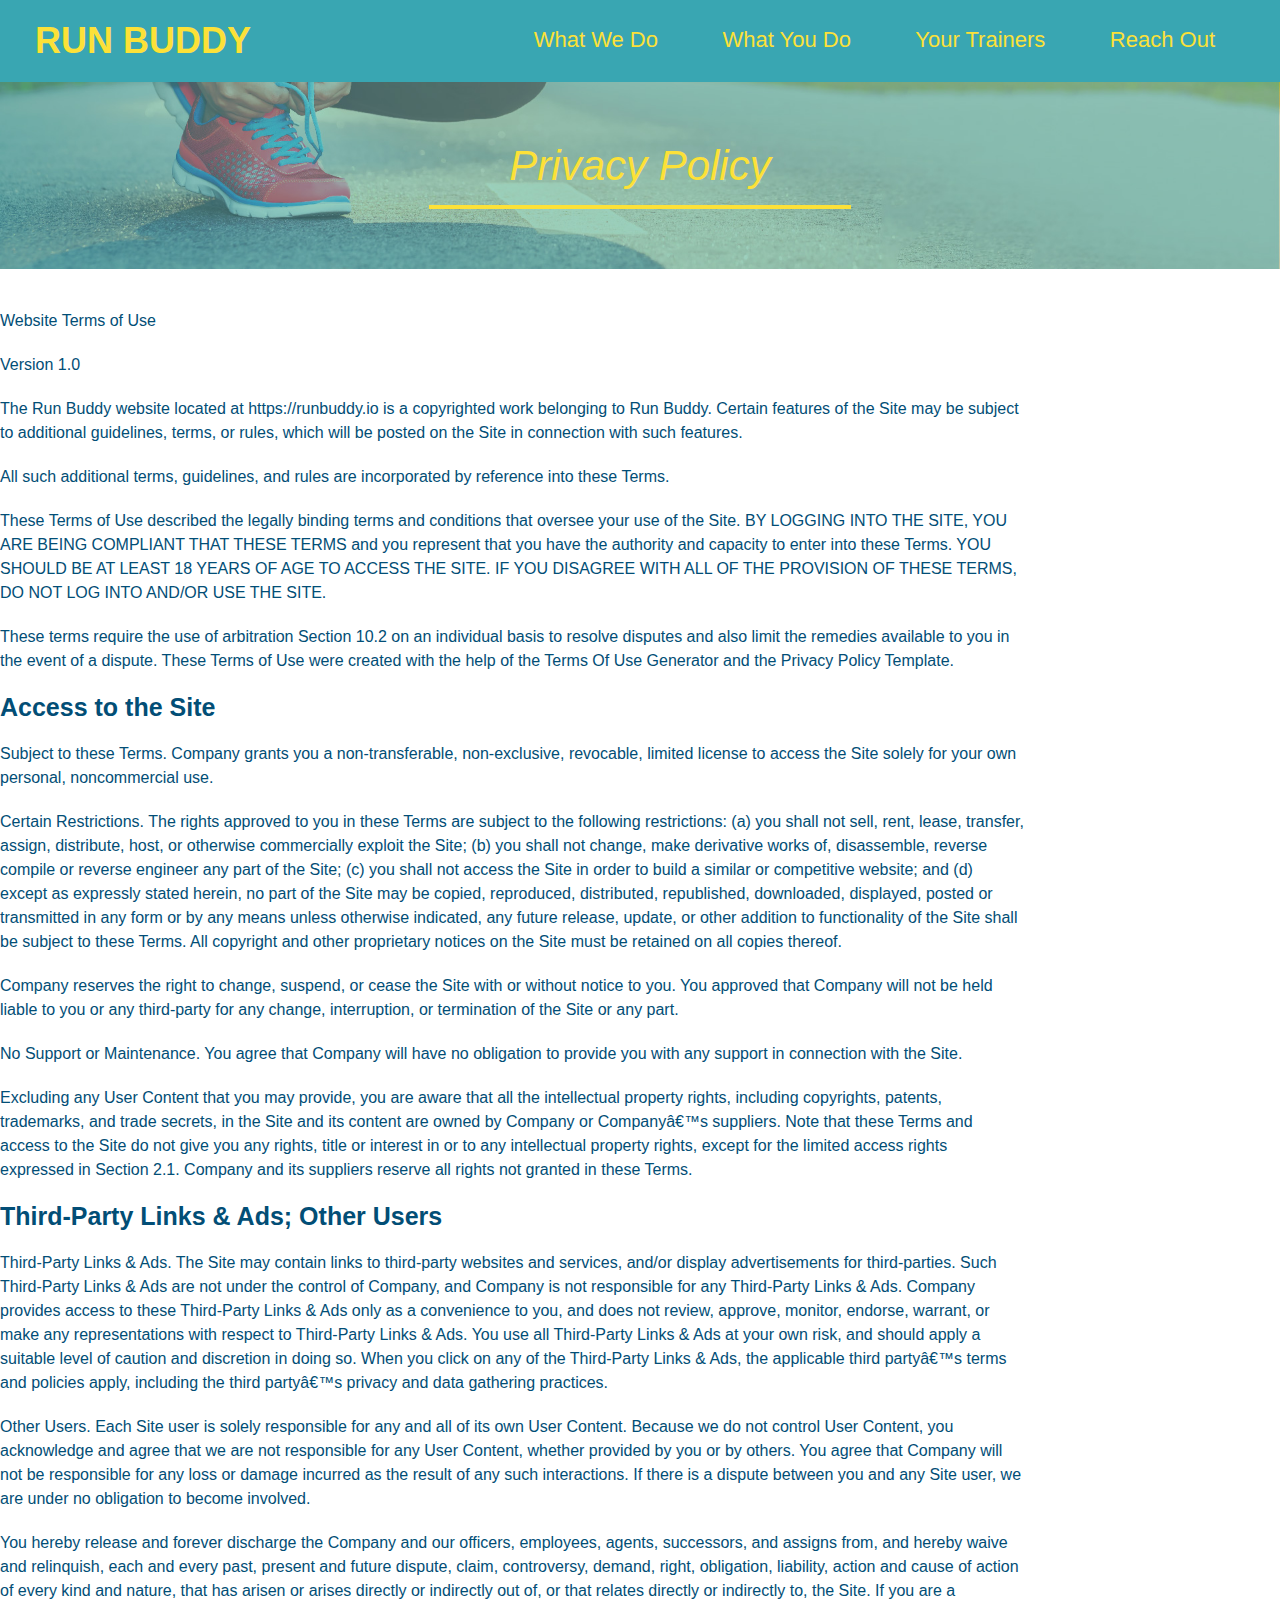
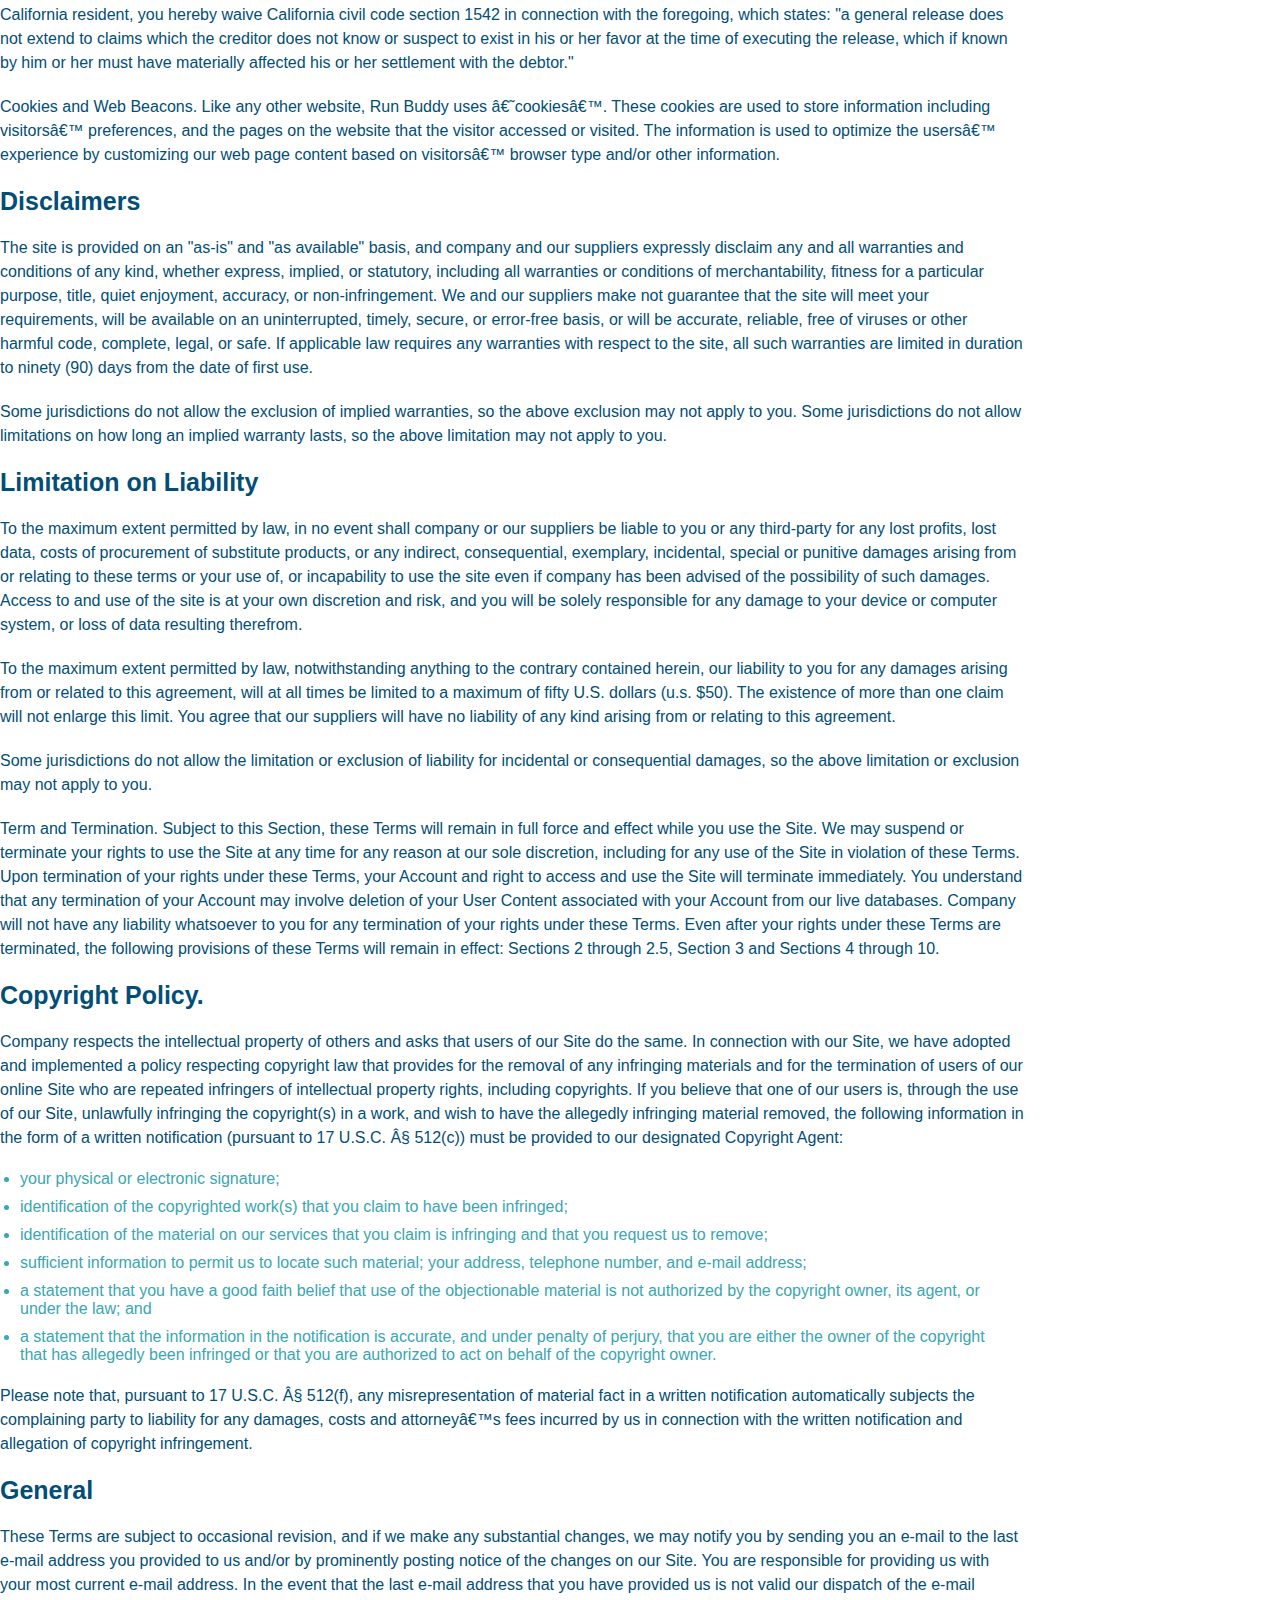
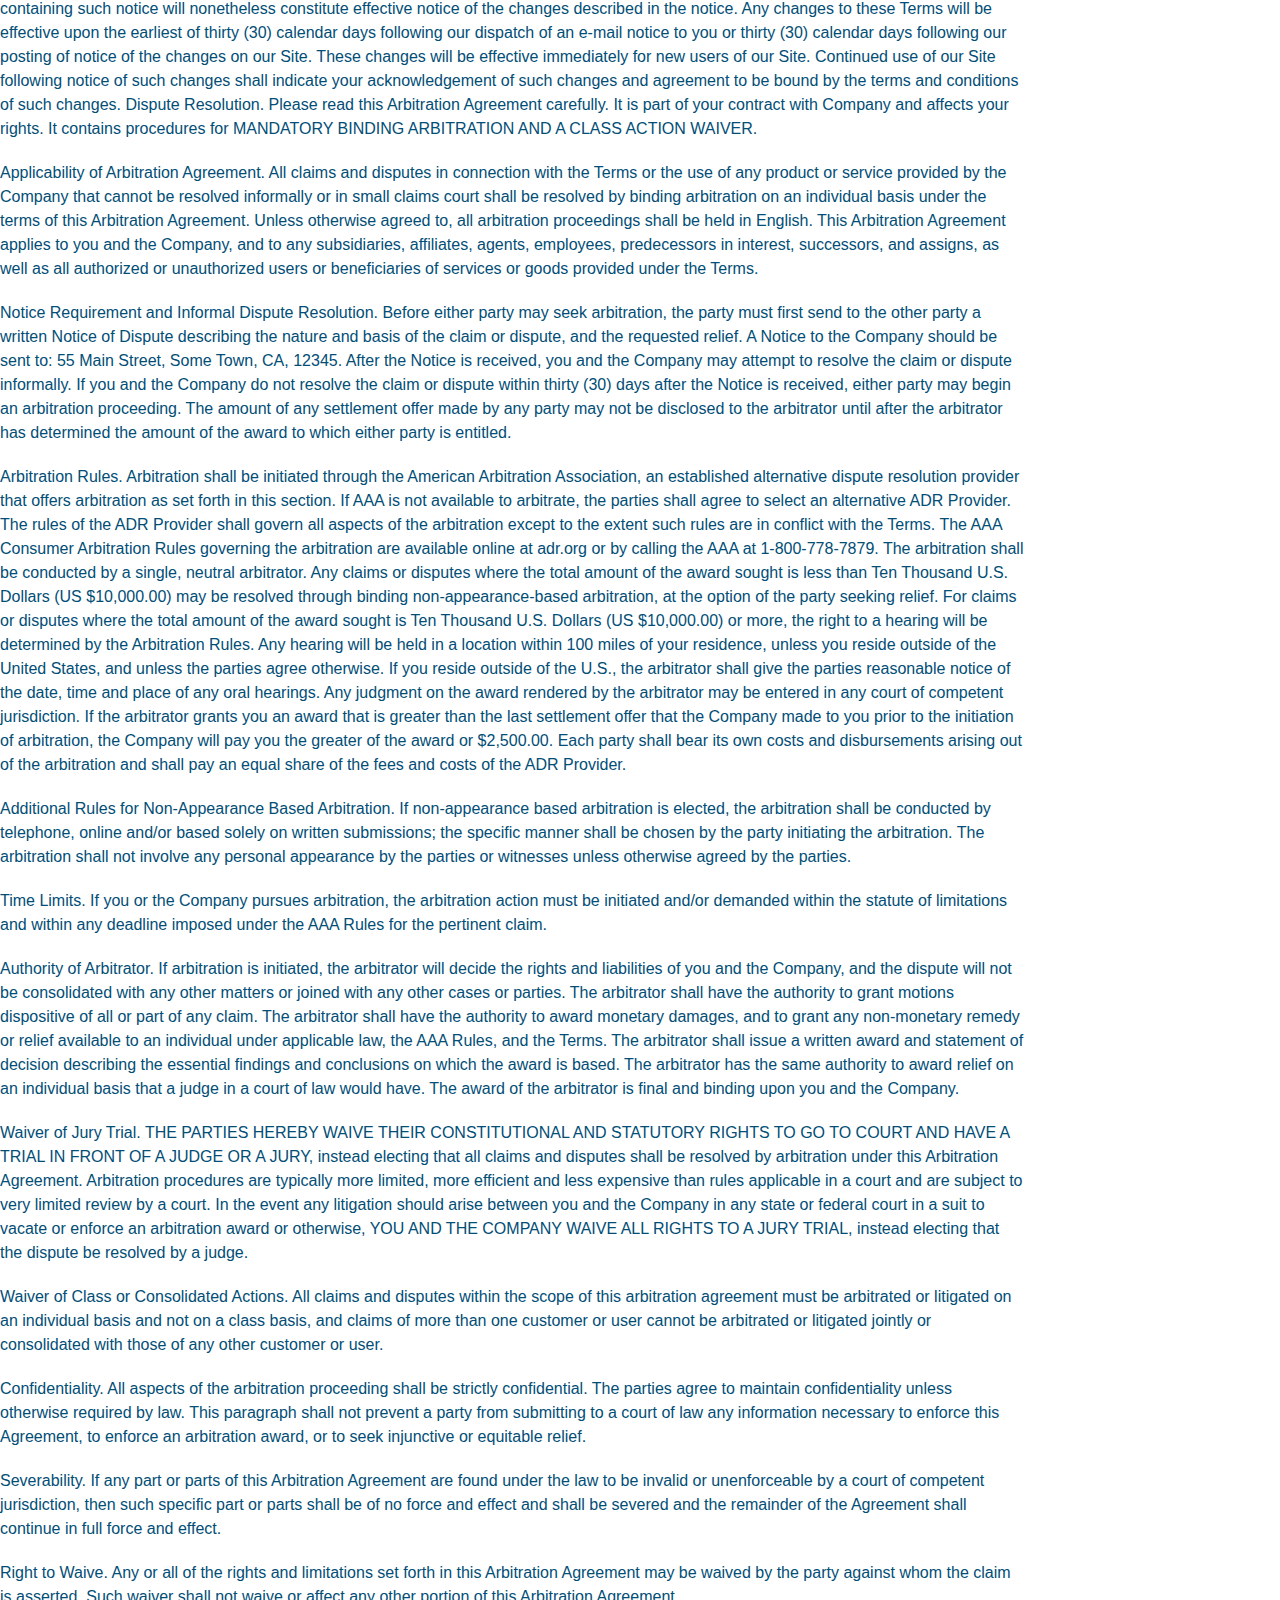
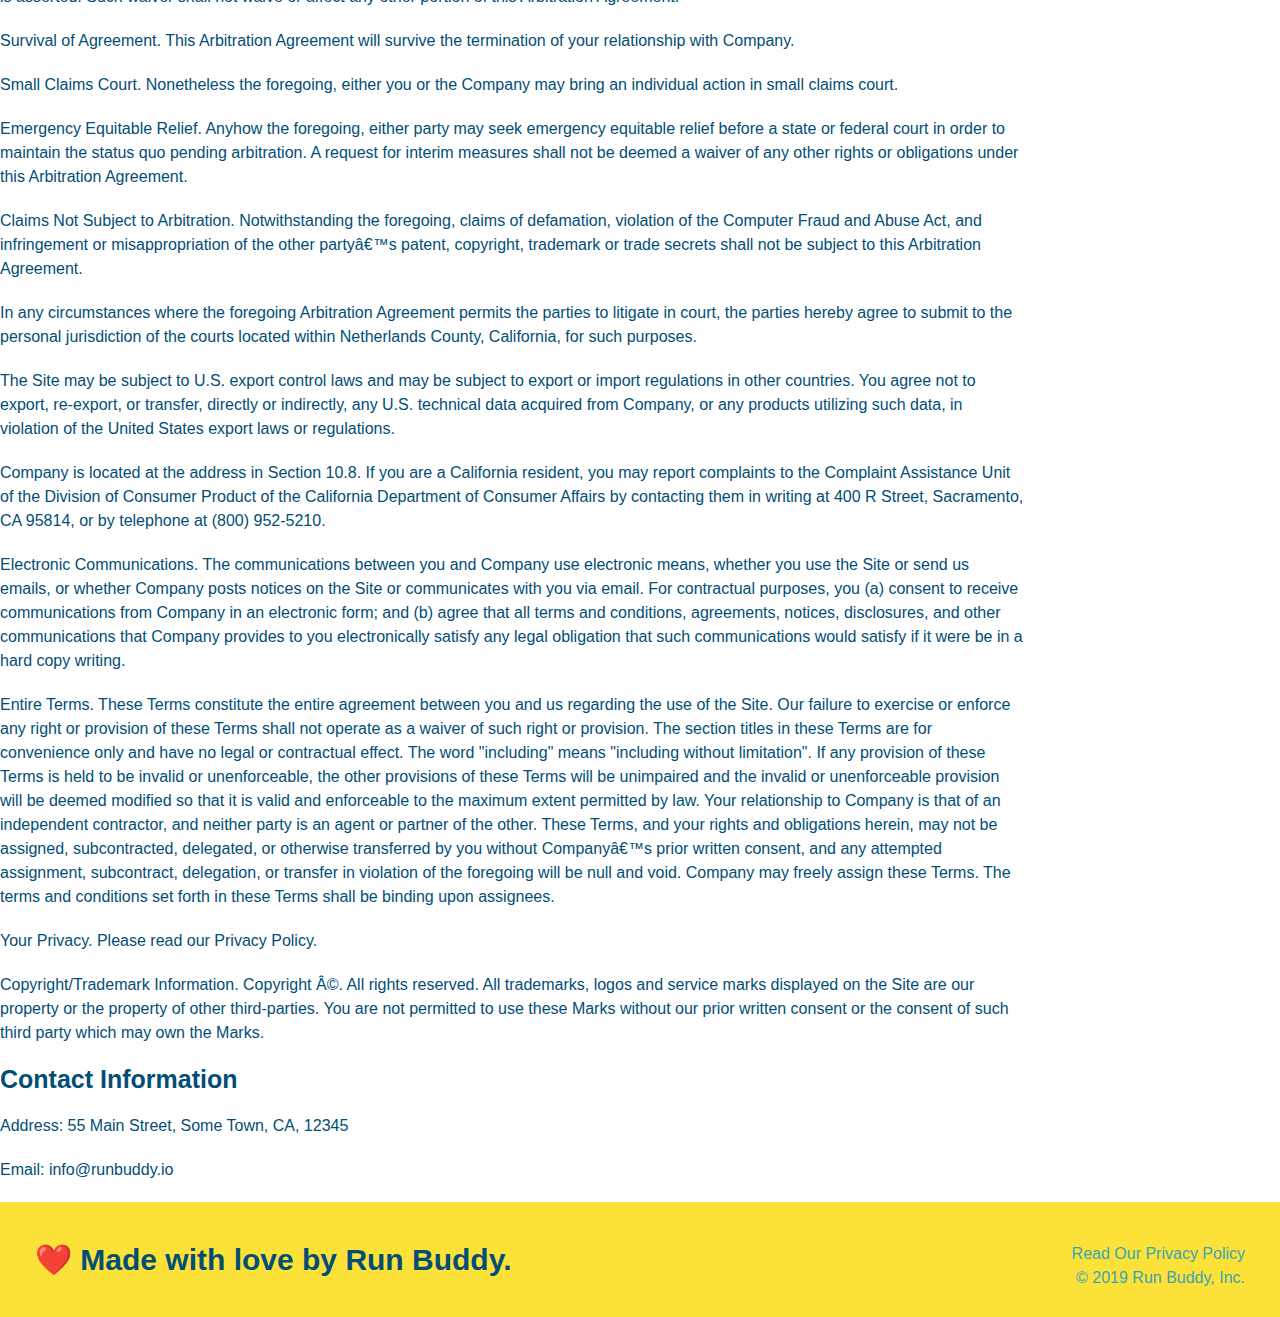
==== privacy-policy.html @ ad67534e "prviacy policy page" ====
<!DOCTYPE html>
<html lang="en">
    <head>
        <meta charset="UTF-8" />
        <link rel="stylesheet" href="./assets/css/style.css" />
        <link rel="stylesheet" href="./assets/css/secondary-style.css" />
        
        <title>Privacy Policy - Run Buddy</title>
    </head>
    <body>
        <!-- header -->
          <header>
            <h1>
                <a href="/">RUN BUDDY</a>
            </h1>
             <nav>
                 <!-- Unordered list element -->
                 <ul>
                     <!-- list item element -->
                     <li>
                         <!-- anchor element -->
                         <a href=".index.html#what-we-do">What We Do</a>
                     </li>
                     <li>
                         <a href=".index.html#what-you-do">What You Do</a>
                     </li>
                     <li>
                         <a href=".index.html#your-trainers">Your Trainers</a>
                     </li>
                     <li>
                         <a href=".index.html#reach-out">Reach Out</a>
                     </li>
                 </ul>
             </nav>
        </header>
        <section class="hero">
            <h2 class="page-title">
                Privacy Policy
            </h2>
        </section>
        <!-- policy verbiage -->
        <article class="secondary-content">
            <p>
                Website Terms of Use
              </p>
        
              <p>
                Version 1.0
              </p>
        
              <p>
                The Run Buddy website located at https://runbuddy.io is a copyrighted work belonging to Run Buddy. Certain
                features of the Site may be subject to additional guidelines, terms, or rules, which will be posted on the Site
                in connection with such features.
              </p>
        
              <p>
                All such additional terms, guidelines, and rules are incorporated by reference into these Terms.
              </p>
        
              <p>
                These Terms of Use described the legally binding terms and conditions that oversee your use of the Site. BY
                LOGGING INTO THE SITE, YOU ARE BEING COMPLIANT THAT THESE TERMS and you represent that you have the authority
                and capacity to enter into these Terms. YOU SHOULD BE AT LEAST 18 YEARS OF AGE TO ACCESS THE SITE. IF YOU
                DISAGREE WITH ALL OF THE PROVISION OF THESE TERMS, DO NOT LOG INTO AND/OR USE THE SITE.
              </p>
        
              <p>
                These terms require the use of arbitration Section 10.2 on an individual basis to resolve disputes and also
                limit the remedies available to you in the event of a dispute. These Terms of Use were created with the help of
                the Terms Of Use Generator and the Privacy Policy Template.
              </p>
        
              <h3>
                Access to the Site
              </h3>
        
              <p>
                Subject to these Terms. Company grants you a non-transferable, non-exclusive, revocable, limited license to
                access the Site solely for your own personal, noncommercial use.
              </p>
        
              <p>
                Certain Restrictions. The rights approved to you in these Terms are subject to the following restrictions: (a)
                you shall not sell, rent, lease, transfer, assign, distribute, host, or otherwise commercially exploit the Site;
                (b) you shall not change, make derivative works of, disassemble, reverse compile or reverse engineer any part of
                the Site; (c) you shall not access the Site in order to build a similar or competitive website; and (d) except
                as expressly stated herein, no part of the Site may be copied, reproduced, distributed, republished, downloaded,
                displayed, posted or transmitted in any form or by any means unless otherwise indicated, any future release,
                update, or other addition to functionality of the Site shall be subject to these Terms. All copyright and other
                proprietary notices on the Site must be retained on all copies thereof.
              </p>
        
              <p>
                Company reserves the right to change, suspend, or cease the Site with or without notice to you. You approved
                that Company will not be held liable to you or any third-party for any change, interruption, or termination of
                the Site or any part.
              </p>
        
              <p>
                No Support or Maintenance. You agree that Company will have no obligation to provide you with any support in
                connection with the Site.
              </p>
        
              <p>
                Excluding any User Content that you may provide, you are aware that all the intellectual property rights,
                including copyrights, patents, trademarks, and trade secrets, in the Site and its content are owned by Company
                or Companyâ€™s suppliers. Note that these Terms and access to the Site do not give you any rights, title or
                interest in or to any intellectual property rights, except for the limited access rights expressed in Section
                2.1. Company and its suppliers reserve all rights not granted in these Terms.
              </p>
        
              <h3>
                Third-Party Links & Ads; Other Users
              </h3>
        
              <p>
                Third-Party Links & Ads. The Site may contain links to third-party websites and services, and/or display
                advertisements for third-parties. Such Third-Party Links & Ads are not under the control of Company, and Company
                is not responsible for any Third-Party Links & Ads. Company provides access to these Third-Party Links & Ads
                only as a convenience to you, and does not review, approve, monitor, endorse, warrant, or make any
                representations with respect to Third-Party Links & Ads. You use all Third-Party Links & Ads at your own risk,
                and should apply a suitable level of caution and discretion in doing so. When you click on any of the
                Third-Party Links & Ads, the applicable third partyâ€™s terms and policies apply, including the third partyâ€™s
                privacy and data gathering practices.
              </p>
        
              <p>
                Other Users. Each Site user is solely responsible for any and all of its own User Content. Because we do not
                control User Content, you acknowledge and agree that we are not responsible for any User Content, whether
                provided by you or by others. You agree that Company will not be responsible for any loss or damage incurred as
                the result of any such interactions. If there is a dispute between you and any Site user, we are under no
                obligation to become involved.
              </p>
        
              <p>
                You hereby release and forever discharge the Company and our officers, employees, agents, successors, and
                assigns from, and hereby waive and relinquish, each and every past, present and future dispute, claim,
                controversy, demand, right, obligation, liability, action and cause of action of every kind and nature, that has
                arisen or arises directly or indirectly out of, or that relates directly or indirectly to, the Site. If you are
                a California resident, you hereby waive California civil code section 1542 in connection with the foregoing,
                which states: "a general release does not extend to claims which the creditor does not know or suspect to exist
                in his or her favor at the time of executing the release, which if known by him or her must have materially
                affected his or her settlement with the debtor."
              </p>
        
              <p>
                Cookies and Web Beacons. Like any other website, Run Buddy uses â€˜cookiesâ€™. These cookies are used to store
                information including visitorsâ€™ preferences, and the pages on the website that the visitor accessed or visited.
                The information is used to optimize the usersâ€™ experience by customizing our web page content based on visitorsâ€™
                browser type and/or other information.
              </p>
        
              <h3>
                Disclaimers
              </h3>
        
              <p>
                The site is provided on an "as-is" and "as available" basis, and company and our suppliers expressly disclaim
                any and all warranties and conditions of any kind, whether express, implied, or statutory, including all
                warranties or conditions of merchantability, fitness for a particular purpose, title, quiet enjoyment, accuracy,
                or non-infringement. We and our suppliers make not guarantee that the site will meet your requirements, will be
                available on an uninterrupted, timely, secure, or error-free basis, or will be accurate, reliable, free of
                viruses or other harmful code, complete, legal, or safe. If applicable law requires any warranties with respect
                to the site, all such warranties are limited in duration to ninety (90) days from the date of first use.
              </p>
        
              <p>
                Some jurisdictions do not allow the exclusion of implied warranties, so the above exclusion may not apply to
                you. Some jurisdictions do not allow limitations on how long an implied warranty lasts, so the above limitation
                may not apply to you.
              </p>
        
              <h3>
                Limitation on Liability
              </h3>
        
              <p>
                To the maximum extent permitted by law, in no event shall company or our suppliers be liable to you or any
                third-party for any lost profits, lost data, costs of procurement of substitute products, or any indirect,
                consequential, exemplary, incidental, special or punitive damages arising from or relating to these terms or
                your use of, or incapability to use the site even if company has been advised of the possibility of such
                damages. Access to and use of the site is at your own discretion and risk, and you will be solely responsible
                for any damage to your device or computer system, or loss of data resulting therefrom.
              </p>
        
              <p>
                To the maximum extent permitted by law, notwithstanding anything to the contrary contained herein, our liability
                to you for any damages arising from or related to this agreement, will at all times be limited to a maximum of
                fifty U.S. dollars (u.s. $50). The existence of more than one claim will not enlarge this limit. You agree that
                our suppliers will have no liability of any kind arising from or relating to this agreement.
              </p>
        
              <p>
                Some jurisdictions do not allow the limitation or exclusion of liability for incidental or consequential
                damages, so the above limitation or exclusion may not apply to you.
              </p>
        
              <p>
                Term and Termination. Subject to this Section, these Terms will remain in full force and effect while you use
                the Site. We may suspend or terminate your rights to use the Site at any time for any reason at our sole
                discretion, including for any use of the Site in violation of these Terms. Upon termination of your rights under
                these Terms, your Account and right to access and use the Site will terminate immediately. You understand that
                any termination of your Account may involve deletion of your User Content associated with your Account from our
                live databases. Company will not have any liability whatsoever to you for any termination of your rights under
                these Terms. Even after your rights under these Terms are terminated, the following provisions of these Terms
                will remain in effect: Sections 2 through 2.5, Section 3 and Sections 4 through 10.
              </p>
        
              <h3>
                Copyright Policy.
              </h3>
        
              <p>
                Company respects the intellectual property of others and asks that users of our Site do the same. In connection
                with our Site, we have adopted and implemented a policy respecting copyright law that provides for the removal
                of any infringing materials and for the termination of users of our online Site who are repeated infringers of
                intellectual property rights, including copyrights. If you believe that one of our users is, through the use of
                our Site, unlawfully infringing the copyright(s) in a work, and wish to have the allegedly infringing material
                removed, the following information in the form of a written notification (pursuant to 17 U.S.C. Â§ 512(c)) must
                be provided to our designated Copyright Agent:
              </p>
        
              <ul>
                <li>
                  your physical or electronic signature;
                </li>
                <li>
                  identification of the copyrighted work(s) that you claim to have been infringed;
                </li>
                <li>
                  identification of the material on our services that you claim is infringing and that you request us to remove;
                </li>
                <li>
                  sufficient information to permit us to locate such material; your address, telephone number, and e-mail
                  address;
                </li>
                <li>
                  a statement that you have a good faith belief that use of the objectionable material is not authorized by the
                  copyright owner, its agent, or under the law; and
                </li>
                <li>
                  a statement that the information in the notification is accurate, and under penalty of perjury, that you are
                  either the owner of the copyright that has allegedly been infringed or that you are authorized to act on
                  behalf of the copyright owner.
                </li>
              </ul>
        
              <p>
                Please note that, pursuant to 17 U.S.C. Â§ 512(f), any misrepresentation of material fact in a written
                notification automatically subjects the complaining party to liability for any damages, costs and attorneyâ€™s
                fees incurred by us in connection with the written notification and allegation of copyright infringement.
              </p>
        
              <h3>
                General
              </h3>
        
              <p>
                These Terms are subject to occasional revision, and if we make any substantial changes, we may notify you by
                sending you an e-mail to the last e-mail address you provided to us and/or by prominently posting notice of the
                changes on our Site. You are responsible for providing us with your most current e-mail address. In the event
                that the last e-mail address that you have provided us is not valid our dispatch of the e-mail containing such
                notice will nonetheless constitute effective notice of the changes described in the notice. Any changes to these
                Terms will be effective upon the earliest of thirty (30) calendar days following our dispatch of an e-mail
                notice to you or thirty (30) calendar days following our posting of notice of the changes on our Site. These
                changes will be effective immediately for new users of our Site. Continued use of our Site following notice of
                such changes shall indicate your acknowledgement of such changes and agreement to be bound by the terms and
                conditions of such changes. Dispute Resolution. Please read this Arbitration Agreement carefully. It is part of
                your contract with Company and affects your rights. It contains procedures for MANDATORY BINDING ARBITRATION AND
                A CLASS ACTION WAIVER.
              </p>
        
              <p>
                Applicability of Arbitration Agreement. All claims and disputes in connection with the Terms or the use of any
                product or service provided by the Company that cannot be resolved informally or in small claims court shall be
                resolved by binding arbitration on an individual basis under the terms of this Arbitration Agreement. Unless
                otherwise agreed to, all arbitration proceedings shall be held in English. This Arbitration Agreement applies to
                you and the Company, and to any subsidiaries, affiliates, agents, employees, predecessors in interest,
                successors, and assigns, as well as all authorized or unauthorized users or beneficiaries of services or goods
                provided under the Terms.
              </p>
        
              <p>
                Notice Requirement and Informal Dispute Resolution. Before either party may seek arbitration, the party must
                first send to the other party a written Notice of Dispute describing the nature and basis of the claim or
                dispute, and the requested relief. A Notice to the Company should be sent to: 55 Main Street, Some Town, CA,
                12345. After the Notice is received, you and the Company may attempt to resolve the claim or dispute informally.
                If you and the Company do not resolve the claim or dispute within thirty (30) days after the Notice is received,
                either party may begin an arbitration proceeding. The amount of any settlement offer made by any party may not
                be disclosed to the arbitrator until after the arbitrator has determined the amount of the award to which either
                party is entitled.
              </p>
        
              <p>
                Arbitration Rules. Arbitration shall be initiated through the American Arbitration Association, an established
                alternative dispute resolution provider that offers arbitration as set forth in this section. If AAA is not
                available to arbitrate, the parties shall agree to select an alternative ADR Provider. The rules of the ADR
                Provider shall govern all aspects of the arbitration except to the extent such rules are in conflict with the
                Terms. The AAA Consumer Arbitration Rules governing the arbitration are available online at adr.org or by
                calling the AAA at 1-800-778-7879. The arbitration shall be conducted by a single, neutral arbitrator. Any
                claims or disputes where the total amount of the award sought is less than Ten Thousand U.S. Dollars (US
                $10,000.00) may be resolved through binding non-appearance-based arbitration, at the option of the party seeking
                relief. For claims or disputes where the total amount of the award sought is Ten Thousand U.S. Dollars (US
                $10,000.00) or more, the right to a hearing will be determined by the Arbitration Rules. Any hearing will be
                held in a location within 100 miles of your residence, unless you reside outside of the United States, and
                unless the parties agree otherwise. If you reside outside of the U.S., the arbitrator shall give the parties
                reasonable notice of the date, time and place of any oral hearings. Any judgment on the award rendered by the
                arbitrator may be entered in any court of competent jurisdiction. If the arbitrator grants you an award that is
                greater than the last settlement offer that the Company made to you prior to the initiation of arbitration, the
                Company will pay you the greater of the award or $2,500.00. Each party shall bear its own costs and
                disbursements arising out of the arbitration and shall pay an equal share of the fees and costs of the ADR
                Provider.
              </p>
        
              <p>
                Additional Rules for Non-Appearance Based Arbitration. If non-appearance based arbitration is elected, the
                arbitration shall be conducted by telephone, online and/or based solely on written submissions; the specific
                manner shall be chosen by the party initiating the arbitration. The arbitration shall not involve any personal
                appearance by the parties or witnesses unless otherwise agreed by the parties.
              </p>
        
              <p>
                Time Limits. If you or the Company pursues arbitration, the arbitration action must be initiated and/or demanded
                within the statute of limitations and within any deadline imposed under the AAA Rules for the pertinent claim.
              </p>
        
              <p>
                Authority of Arbitrator. If arbitration is initiated, the arbitrator will decide the rights and liabilities of
                you and the Company, and the dispute will not be consolidated with any other matters or joined with any other
                cases or parties. The arbitrator shall have the authority to grant motions dispositive of all or part of any
                claim. The arbitrator shall have the authority to award monetary damages, and to grant any non-monetary remedy
                or relief available to an individual under applicable law, the AAA Rules, and the Terms. The arbitrator shall
                issue a written award and statement of decision describing the essential findings and conclusions on which the
                award is based. The arbitrator has the same authority to award relief on an individual basis that a judge in a
                court of law would have. The award of the arbitrator is final and binding upon you and the Company.
              </p>
        
              <p>
                Waiver of Jury Trial. THE PARTIES HEREBY WAIVE THEIR CONSTITUTIONAL AND STATUTORY RIGHTS TO GO TO COURT AND HAVE
                A TRIAL IN FRONT OF A JUDGE OR A JURY, instead electing that all claims and disputes shall be resolved by
                arbitration under this Arbitration Agreement. Arbitration procedures are typically more limited, more efficient
                and less expensive than rules applicable in a court and are subject to very limited review by a court. In the
                event any litigation should arise between you and the Company in any state or federal court in a suit to vacate
                or enforce an arbitration award or otherwise, YOU AND THE COMPANY WAIVE ALL RIGHTS TO A JURY TRIAL, instead
                electing that the dispute be resolved by a judge.
              </p>
        
              <p>
                Waiver of Class or Consolidated Actions. All claims and disputes within the scope of this arbitration agreement
                must be arbitrated or litigated on an individual basis and not on a class basis, and claims of more than one
                customer or user cannot be arbitrated or litigated jointly or consolidated with those of any other customer or
                user.
              </p>
        
              <p>
                Confidentiality. All aspects of the arbitration proceeding shall be strictly confidential. The parties agree to
                maintain confidentiality unless otherwise required by law. This paragraph shall not prevent a party from
                submitting to a court of law any information necessary to enforce this Agreement, to enforce an arbitration
                award, or to seek injunctive or equitable relief.
              </p>
        
              <p>
                Severability. If any part or parts of this Arbitration Agreement are found under the law to be invalid or
                unenforceable by a court of competent jurisdiction, then such specific part or parts shall be of no force and
                effect and shall be severed and the remainder of the Agreement shall continue in full force and effect.
              </p>
        
              <p>
                Right to Waive. Any or all of the rights and limitations set forth in this Arbitration Agreement may be waived
                by the party against whom the claim is asserted. Such waiver shall not waive or affect any other portion of this
                Arbitration Agreement.
              </p>
        
              <p>
                Survival of Agreement. This Arbitration Agreement will survive the termination of your relationship with
                Company.
              </p>
        
              <p>
                Small Claims Court. Nonetheless the foregoing, either you or the Company may bring an individual action in small
                claims court.
              </p>
        
              <p>
                Emergency Equitable Relief. Anyhow the foregoing, either party may seek emergency equitable relief before a
                state or federal court in order to maintain the status quo pending arbitration. A request for interim measures
                shall not be deemed a waiver of any other rights or obligations under this Arbitration Agreement.
              </p>
        
              <p>
                Claims Not Subject to Arbitration. Notwithstanding the foregoing, claims of defamation, violation of the
                Computer Fraud and Abuse Act, and infringement or misappropriation of the other partyâ€™s patent, copyright,
                trademark or trade secrets shall not be subject to this Arbitration Agreement.
              </p>
        
              <p>
                In any circumstances where the foregoing Arbitration Agreement permits the parties to litigate in court, the
                parties hereby agree to submit to the personal jurisdiction of the courts located within Netherlands County,
                California, for such purposes.
              </p>
        
              <p>
                The Site may be subject to U.S. export control laws and may be subject to export or import regulations in other
                countries. You agree not to export, re-export, or transfer, directly or indirectly, any U.S. technical data
                acquired from Company, or any products utilizing such data, in violation of the United States export laws or
                regulations.
              </p>
        
              <p>
                Company is located at the address in Section 10.8. If you are a California resident, you may report complaints
                to the Complaint Assistance Unit of the Division of Consumer Product of the California Department of Consumer
                Affairs by contacting them in writing at 400 R Street, Sacramento, CA 95814, or by telephone at (800) 952-5210.
              </p>
        
              <p>
                Electronic Communications. The communications between you and Company use electronic means, whether you use the
                Site or send us emails, or whether Company posts notices on the Site or communicates with you via email. For
                contractual purposes, you (a) consent to receive communications from Company in an electronic form; and (b)
                agree that all terms and conditions, agreements, notices, disclosures, and other communications that Company
                provides to you electronically satisfy any legal obligation that such communications would satisfy if it were be
                in a hard copy writing.
              </p>
        
              <p>
                Entire Terms. These Terms constitute the entire agreement between you and us regarding the use of the Site. Our
                failure to exercise or enforce any right or provision of these Terms shall not operate as a waiver of such right
                or provision. The section titles in these Terms are for convenience only and have no legal or contractual
                effect. The word "including" means "including without limitation". If any provision of these Terms is held to be
                invalid or unenforceable, the other provisions of these Terms will be unimpaired and the invalid or
                unenforceable provision will be deemed modified so that it is valid and enforceable to the maximum extent
                permitted by law. Your relationship to Company is that of an independent contractor, and neither party is an
                agent or partner of the other. These Terms, and your rights and obligations herein, may not be assigned,
                subcontracted, delegated, or otherwise transferred by you without Companyâ€™s prior written consent, and any
                attempted assignment, subcontract, delegation, or transfer in violation of the foregoing will be null and void.
                Company may freely assign these Terms. The terms and conditions set forth in these Terms shall be binding upon
                assignees.
              </p>
        
              <p>
                Your Privacy. Please read our Privacy Policy.
              </p>
        
              <p>
                Copyright/Trademark Information. Copyright Â©. All rights reserved. All trademarks, logos and service marks
                displayed on the Site are our property or the property of other third-parties. You are not permitted to use
                these Marks without our prior written consent or the consent of such third party which may own the Marks.
              </p>
        
              <h3>
                Contact Information
              </h3>
        
              <p>
                Address: 55 Main Street, Some Town, CA, 12345
              </p>
        
              <p>
                Email: info@runbuddy.io
              </p>        
        </article>
            <!-- footer -->
    <footer>
        <h2>❤️ Made with love by Run Buddy.</h2>
        <div>
            Read Our Privacy Policy<br/>
            &copy; 2019 Run Buddy, Inc.
        </div>
    </footer>
</body>
</html>
---- assets/css/style.css ----
/* general styling rule */
* {
    margin: 0;
    padding: 0;
    box-sizing: border-box;
}

/* apply styles to <body> */
body {
    color: #39a6b2;
    font-family: Helvetica, Arial, sans-serif;
    }

/* apply styles to <header> */
header {
    padding: 20px 35px;
    background-color: #39a6b2;
}
header h1 {
    font-weight: bold;
    font-size: 36px;
    color: #fce138;
    margin: 0;
    display: inline;
}
header a {
    text-decoration: none;
    color: #fce138;
}
header nav {
    float: right;
    margin: 7px 0;
}
header nav ul li {
    display: inline;
}
header nav ul li a {
    margin: 0 30px;
    font-weight: lighter;
    font-size: 22px;
}

/* styling the hero */
/* hero style start */
.hero {
    background-image: url("../images/hero-bg.jpg");
    height: 600px;
    background-size: cover;
    background-position: center;
    position: relative;
}
section {
    padding: 60px;
}
/* styling the form */
.hero-form h3 {
    margin: 0;
    font-size: 24px;
}
.hero-form {
    background-color: #fce138;
    padding: 20px;
    width: 500px;
    color: #024e76;
    border: solid 3px #024e76;
    position: absolute;
    bottom: 120px;
    right: 140px;
}
.hero-form p {
    margin: 5px 0 15px 0;
}
.form-input {
    border: 1px solid #024e76;
    display: block;
    padding: 7px 15px;
    font-size: 16px;
    color: #024e76;
    width: 100%;
    margin-bottom: 15px;
}
.hero-form label {
    margin: 0 5px;
}
.hero-form button {
    background-color: #024e76;
    color: #fce138;
    border: none;
    padding: 10px 20px;
    font-size: 16px;
}
/* hero style end */

/* let's work that body */
.section-title {
    font-size: 55px;
    color: #024e76;
    margin-bottom: 35px;
    padding: 0 100px 20px 100px;
    display: inline-block;
    border-bottom: 3px solid;
}
.primary-border {
    border-color: #fce138;
}
.secondary-border {
    border-color: #39a6b2;
}
/* what we do */
.intro {
    text-align: center;
}
.intro p {
    line-height: 1.7;
    color: #39a6b2;
    width: 80%;
    font-size: 20px;
    margin: 0 auto;
}
/* what you do */
.steps {
    text-align: center;
    background: #fce138;
}
.steps div {
    margin-bottom: 80px;
}
.steps img {
    width: 15%;
    margin: 10px 0;
}
.steps h3 {
    color: #024e76;
    font-size: 46px;
    margin-top: 10px;
}
.steps p {
    color: #39a6b2;
    font-size: 23px;
}
.steps span {
    font-size: 38px;
}
/* body has been thoroughly rocked */

/* train those trainers */
.trainers {
    text-align: center;
}
.trainer {
    width: 900px;
    margin: 0 auto 30px auto;
    background: #024e76;
    color: #fce138;
    overflow: auto;
}
.trainer img {
    width: 35%;
    float: left;
}
.trainer-bio {
    padding: 35px;
    float: left;
    width: 65%;
}
.text-left {
    text-align: left;
}
.text-right {
    text-align: right;
}
.trainer-bio h3 {
    font-size: 32px;
    margin-bottom: 8px;
}
.trainer-bio h4 {
    font-weight: lighter;
    font-size: 26px;
    margin-bottom: 25px;
}
.trainer-bio p {
    font-size: 17px;
    line-height: 1.3;
}
/* wrap up this training session */

/* contact us section */
.contact {
    background-color: #024e76;
    text-align: center;
}
.contact-info div {
    width: 410px;
    display: inline-block;
    vertical-align: top;
    text-align: left;
    margin: 30px 0 0 60px;
    color: white;
}
.contact h2 {
    color: #fce138;
}
.contact h3 {
    color: #fce138;
    font-size: 32px;
}
.contact-info p, .contact-info address {
    margin: 20px;
    line-height: 1.5;
    font-size: 20px;
    font-style: normal;
}
.contact-info a {
    color: #fce138;
}
.contact iframe {
    width: 400px;
    height: 400px;
}
/* end of contact */

/* styling the footer */
footer {
    background: #fce138;
    width: 100%;
    padding: 40px 35px;
}
footer h2 {
    display: inline;
    color: #024e76;
    font-size: 30px;
    margin: 0;
}
footer div {
    float: right;
    line-height: 1.5;
    text-align: right;
}
footer a {
    color: #024e76;
}
/* end foot */
---- assets/css/secondary-style.css ----
.hero {
    background-position: bottom;
    height: auto;
    text-align: center;
    margin-bottom: 40px; 
}
.page-title {
    color: #fce138;
    display: inline-block;
    border-bottom: 4px solid #fce138;
    padding: 0px 80px 15px 80px;
    font-weight: normal;
    font-size: 42px;
    font-style: italic;
}
.secondary-content {
    width: 80%;
    margin: 0;
    color: #024e76;
}
.secondary-content h3 {
    font-size: 25px;
    margin: 20px 0px 20px 0px;
}
.secondary-content p {
    font-size: 16px;
    line-height: 1.5;
    margin: 20px 0px 20px 0px;
}
.secondary-content ul {
    margin: 15px 20px 15px 20px;
}
.secondary-content li {
    color: #39a6b2;
    margin: 10px 0px 10px 0px;
}
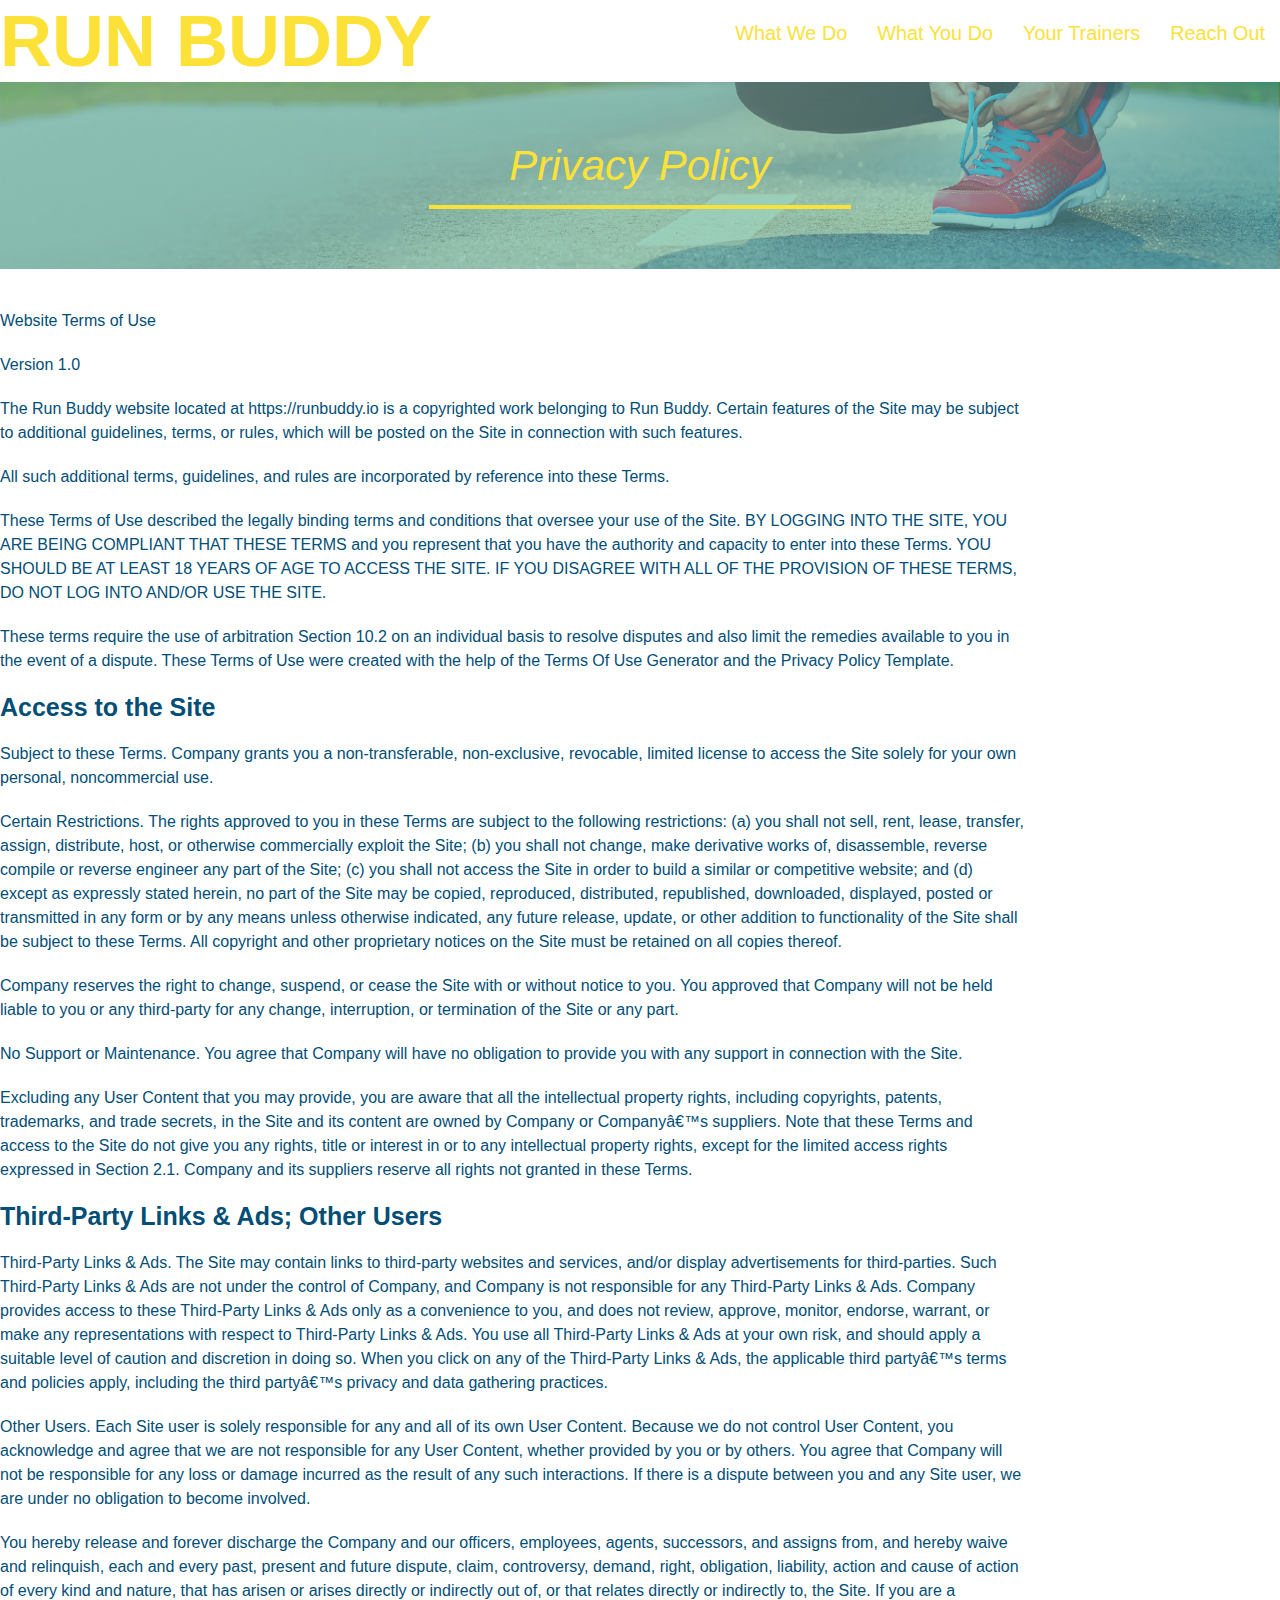
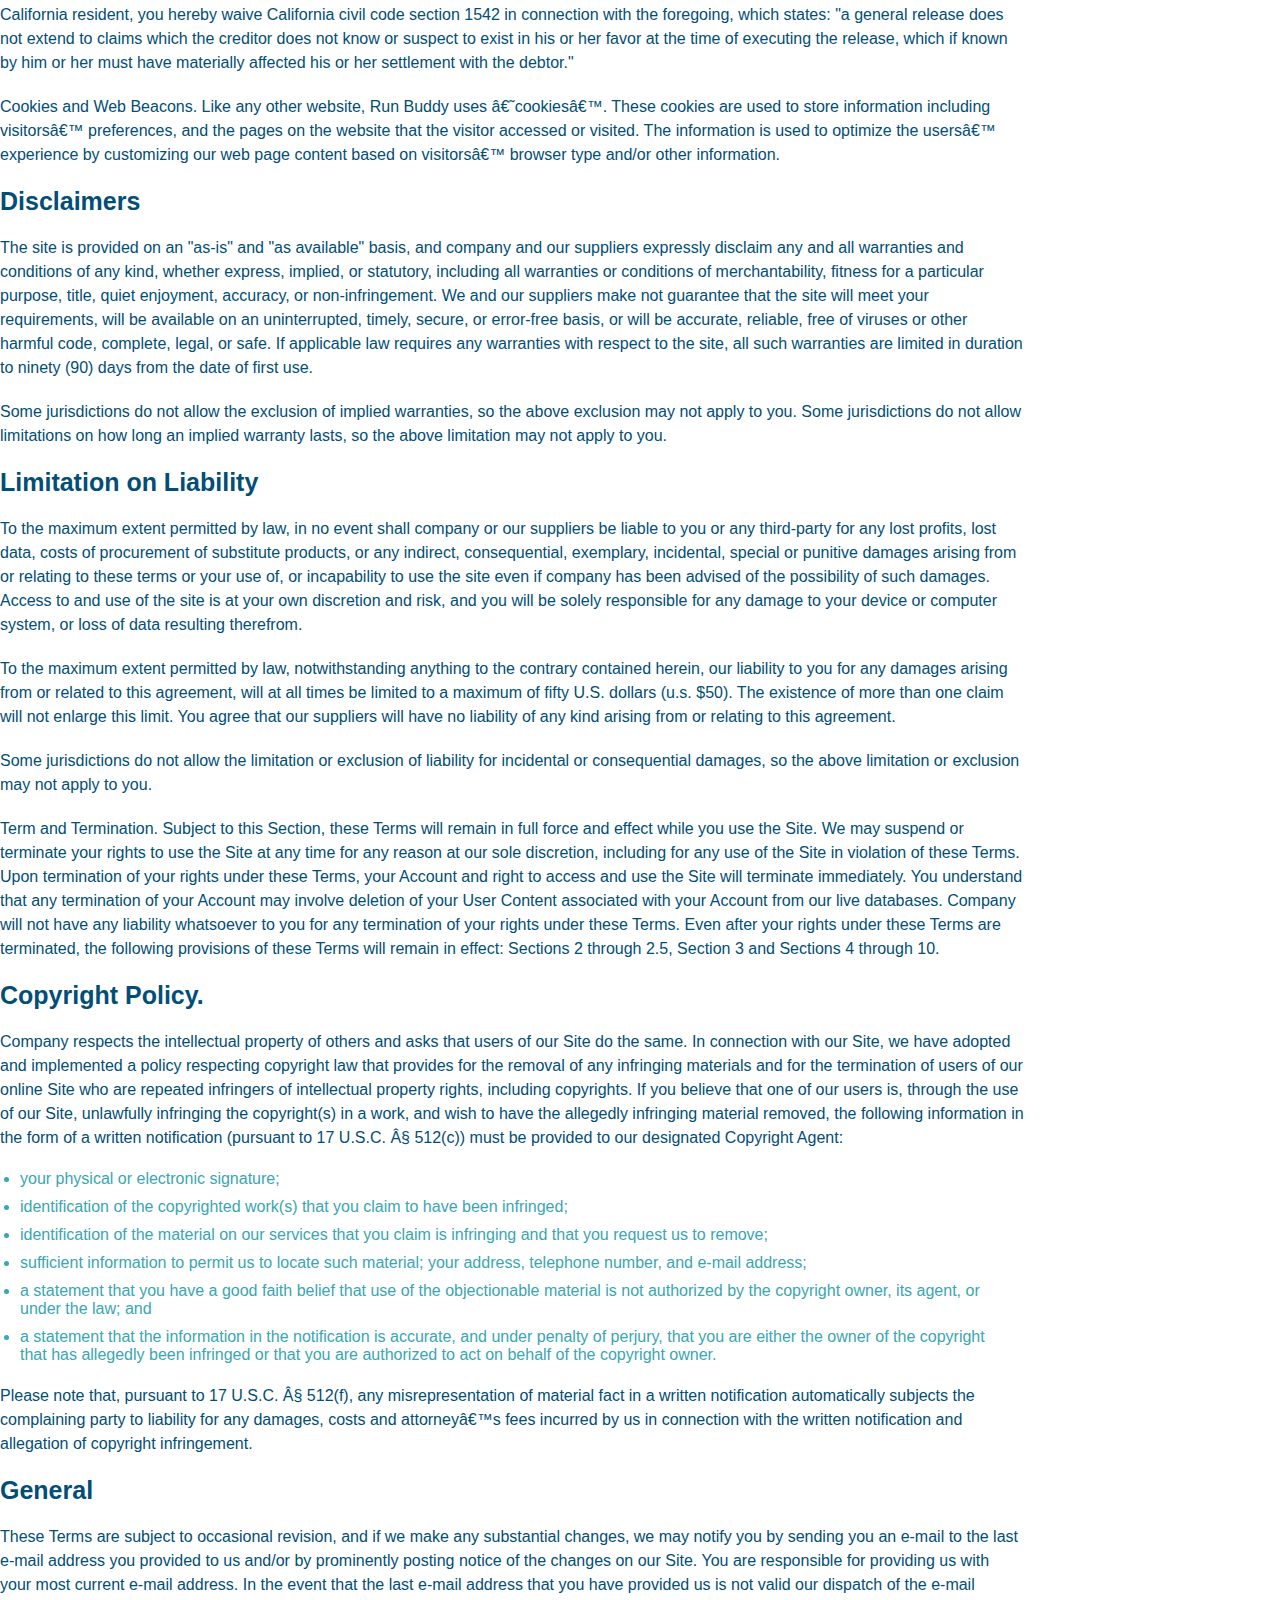
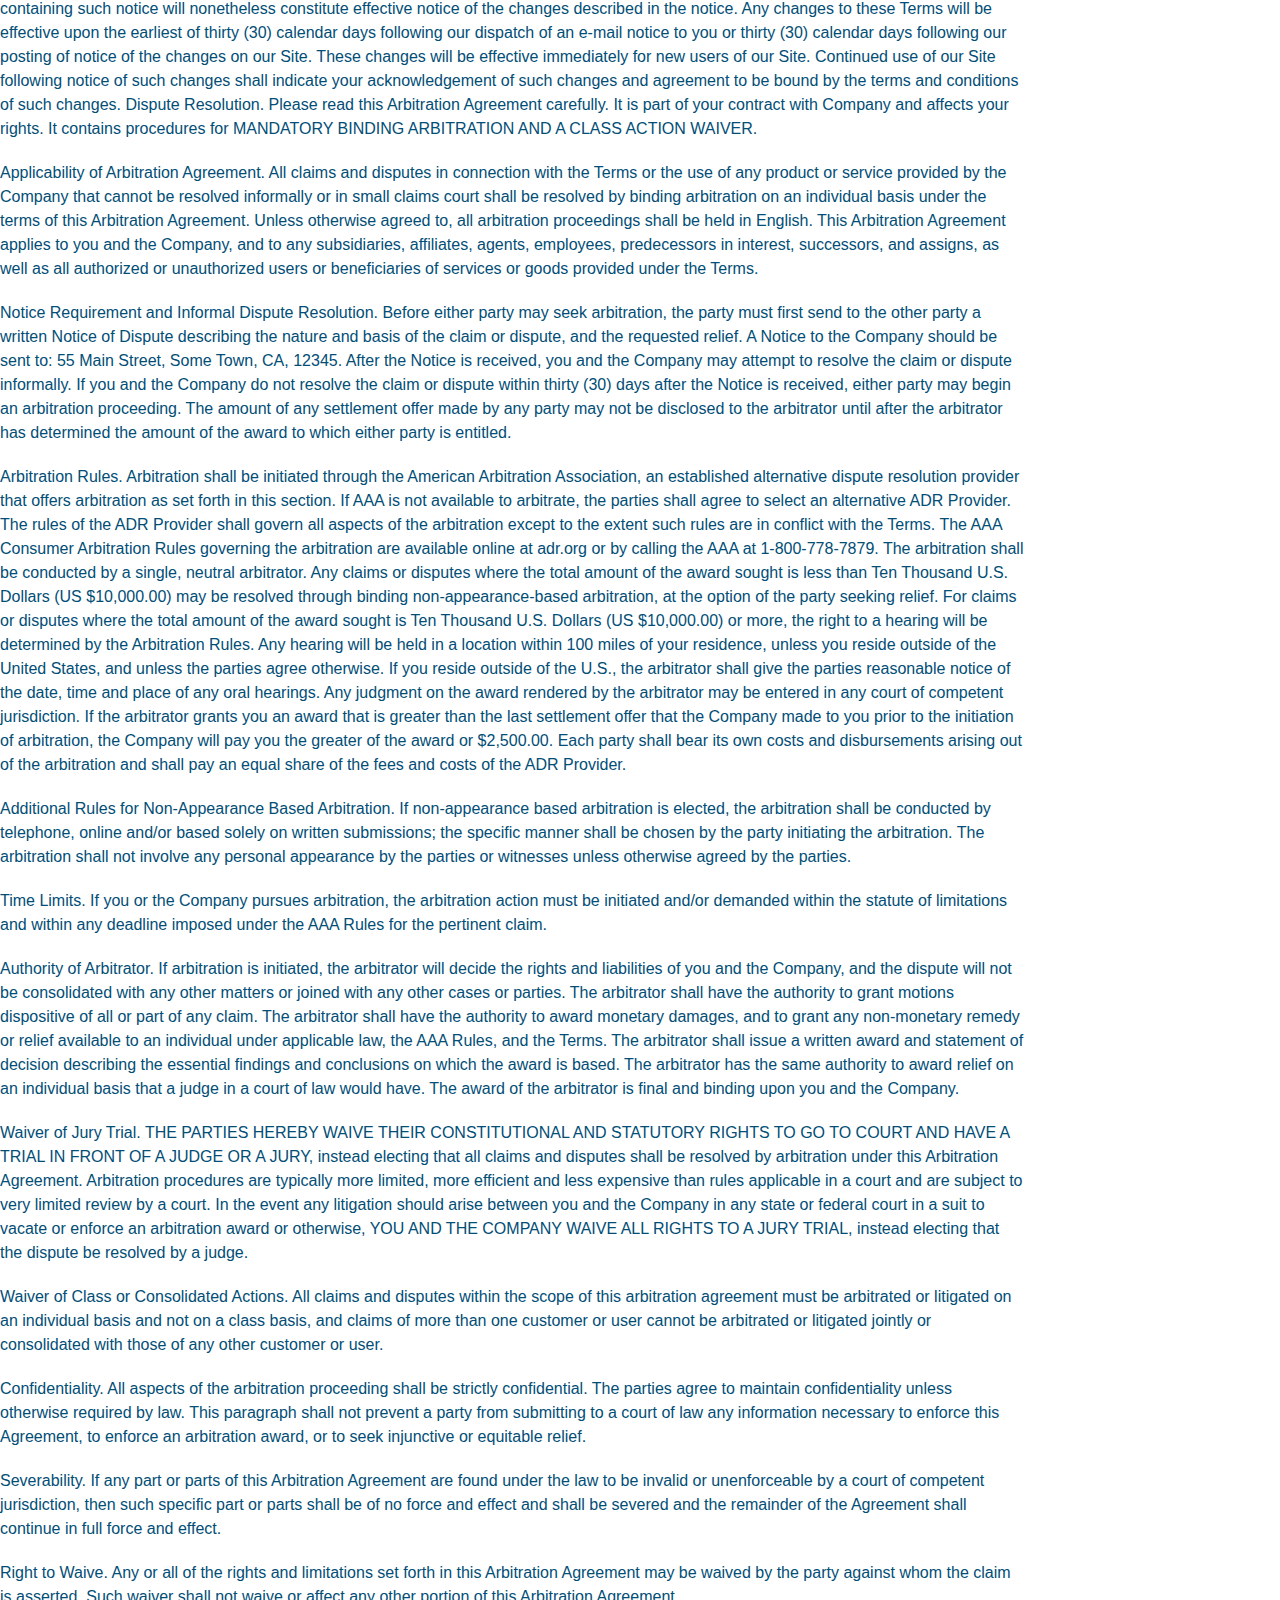
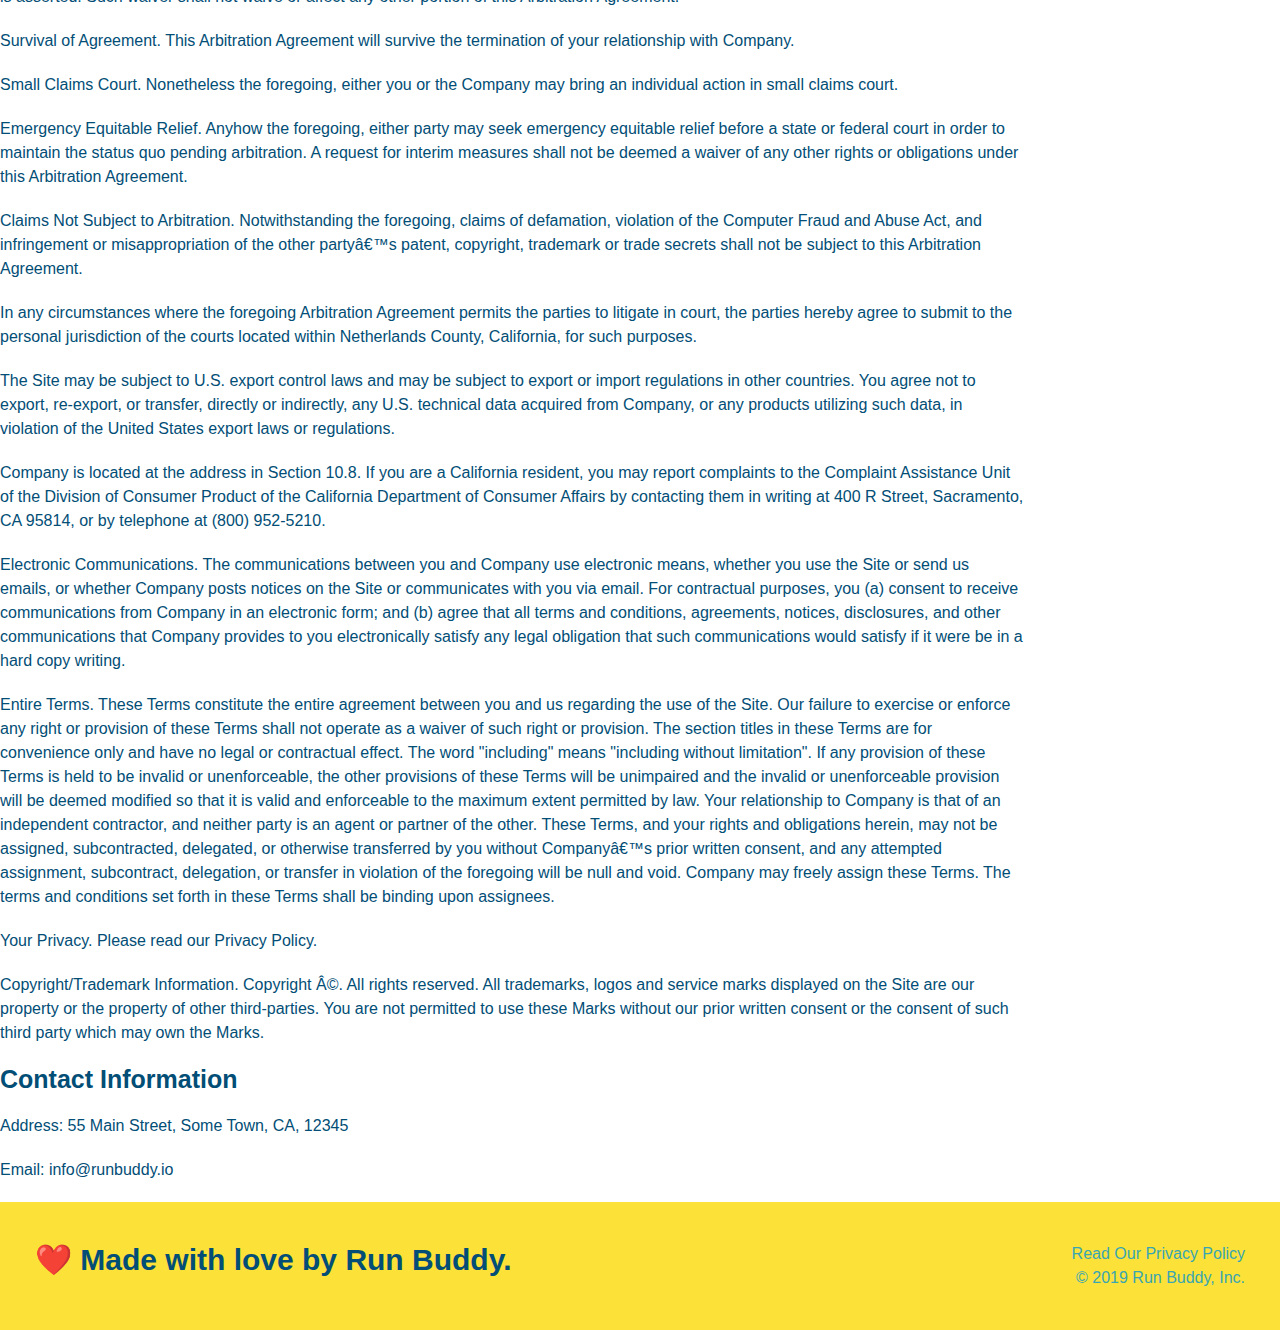
==== commit cd3bd0b1: "add media queries" ====
--- a/privacy-policy.html
+++ b/privacy-policy.html
@@ -1,7 +1,7 @@
 <!DOCTYPE html>
 <html lang="en">
     <head>
-        <meta charset="UTF-8" />
+        <meta charset="UTF-8" name="viewport" content="width=device-width, initial-scale=1.0" />
         <link rel="stylesheet" href="./assets/css/style.css" />
         <link rel="stylesheet" href="./assets/css/secondary-style.css" />
         
--- a/assets/css/style.css
+++ b/assets/css/style.css
@@ -13,42 +13,65 @@
 
 /* apply styles to <header> */
 header {
-    padding: 20px 35px;
-    background-color: #39a6b2;
-}
-header h1 {
     font-weight: bold;
     font-size: 36px;
     color: #fce138;
     margin: 0;
-    display: inline;
-}
+    display: flex;
+    justify-content: space-between;
+    flex-wrap: wrap;
+}
+.habits {
+    color: #fce138;
+    font-weight: bold;
+    font-style: italic;
+    font-size: 70px;
+}
+
 header a {
     text-decoration: none;
     color: #fce138;
 }
 header nav {
-    float: right;
     margin: 7px 0;
 }
-header nav ul li {
-    display: inline;
+header nav ul {
+    display: flex;
+    flex-wrap: wrap;
+    justify-content: space-between;
+    align-items: center;
+    list-style: none;
 }
 header nav ul li a {
-    margin: 0 30px;
+    padding: 10px 15px;
     font-weight: lighter;
-    font-size: 22px;
+    font-size: 1.55vw;
 }
 
 /* styling the hero */
-/* hero style start */
 .hero {
     background-image: url("../images/hero-bg.jpg");
-    height: 600px;
     background-size: cover;
     background-position: center;
-    position: relative;
-}
+    display: flex;
+    justify-content: center;
+    flex-wrap: wrap;
+    align-items: flex-start;
+}
+.hero-cta {
+    width: 35%;
+    text-align: right;
+    margin: 3.5%;
+    color: #fff;
+    font-size: 18px;
+    line-height: 1.2;
+}
+.hero-cta h2 {
+    font-style: italic;
+    font-size: 55px;
+    color: #fce138;
+}
+
 section {
     padding: 60px;
 }
@@ -60,12 +83,10 @@
 .hero-form {
     background-color: #fce138;
     padding: 20px;
-    width: 500px;
     color: #024e76;
     border: solid 3px #024e76;
-    position: absolute;
-    bottom: 120px;
-    right: 140px;
+    width: 40%;
+    margin: 3.5%;
 }
 .hero-form p {
     margin: 5px 0 15px 0;
@@ -93,12 +114,13 @@
 
 /* let's work that body */
 .section-title {
-    font-size: 55px;
-    color: #024e76;
-    margin-bottom: 35px;
-    padding: 0 100px 20px 100px;
-    display: inline-block;
+    font-size: 48px;
+    color: #024e76;
     border-bottom: 3px solid;
+    padding-bottom: 20px;
+    text-align: center;
+    margin: 0 auto 35px auto;
+    width: 50%;
 }
 .primary-border {
     border-color: #fce138;
@@ -106,95 +128,115 @@
 .secondary-border {
     border-color: #39a6b2;
 }
+
 /* what we do */
-.intro {
-    text-align: center;
-}
 .intro p {
     line-height: 1.7;
     color: #39a6b2;
     width: 80%;
     font-size: 20px;
     margin: 0 auto;
+    text-align: center;
 }
 /* what you do */
 .steps {
-    text-align: center;
     background: #fce138;
 }
-.steps div {
-    margin-bottom: 80px;
-}
-.steps img {
-    width: 15%;
-    margin: 10px 0;
-}
-.steps h3 {
+.step {
+    margin: 50px auto;
+    padding-bottom: 50px;
+    width: 80%;
+    border-bottom: 1px solid #39a6b2;
+    display: flex;
+    flex-wrap: wrap;
+    align-items: center;
+    justify-content: space-between;
+}
+.step-info {
+    flex: 2 70%;
+    display: flex;
+    flex-wrap: wrap;
+    align-items: center;
+}
+.step-img {
+    flex: 1 12%;
+    margin-right: 20px;
+}
+.step-img img {
+    max-width: 100%;
+}
+.step-text {
+    flex: 12;
+}
+.step h3 {
     color: #024e76;
     font-size: 46px;
-    margin-top: 10px;
-}
-.steps p {
+    flex: 1 30%;
+}
+.step-text p {
     color: #39a6b2;
-    font-size: 23px;
-}
-.steps span {
-    font-size: 38px;
+    font-size: 18px;
+}
+
+.step-text h4 {
+    font-size: 26px;
+    line-height: 1.5;
+    color: #024e76;
 }
 /* body has been thoroughly rocked */
 
 /* train those trainers */
+.trainer {
+    margin: 20px;
+    background: #024e76;
+    color: #fce138;
+    flex: 1;
+}
+.trainer img {
+    width: 100%;
+}
+.trainer-bio {
+    padding: 25px;
+    line-height: 1.3;
+}
 .trainers {
-    text-align: center;
-}
-.trainer {
-    width: 900px;
-    margin: 0 auto 30px auto;
-    background: #024e76;
-    color: #fce138;
-    overflow: auto;
-}
-.trainer img {
-    width: 35%;
-    float: left;
-}
-.trainer-bio {
-    padding: 35px;
-    float: left;
-    width: 65%;
-}
-.text-left {
-    text-align: left;
-}
-.text-right {
-    text-align: right;
+    width: 100%;
+    margin: 0 auto;
+    display: flex;
+    flex-wrap: wrap;
+    justify-content: space-around;
+}
+
+.flex-row {
+    display: flex;
 }
 .trainer-bio h3 {
-    font-size: 32px;
-    margin-bottom: 8px;
+    font-size: 28px;
 }
 .trainer-bio h4 {
     font-weight: lighter;
-    font-size: 26px;
-    margin-bottom: 25px;
+    font-size: 22px;
+    margin-bottom: 15px;
 }
 .trainer-bio p {
     font-size: 17px;
-    line-height: 1.3;
 }
 /* wrap up this training session */
 
 /* contact us section */
 .contact {
     background-color: #024e76;
-    text-align: center;
+}
+.contact-info {
+    display: flex;
+    justify-content: space-between;
+    flex-wrap: wrap;
+}
+.contact-info > * {
+    flex: 1;
+    margin: 15px;
 }
 .contact-info div {
-    width: 410px;
-    display: inline-block;
-    vertical-align: top;
-    text-align: left;
-    margin: 30px 0 0 60px;
     color: white;
 }
 .contact h2 {
@@ -207,15 +249,33 @@
 .contact-info p, .contact-info address {
     margin: 20px;
     line-height: 1.5;
-    font-size: 20px;
+    font-size: 16px;
     font-style: normal;
 }
 .contact-info a {
     color: #fce138;
 }
 .contact iframe {
-    width: 400px;
     height: 400px;
+}
+.contact-form input, .contact-form textarea {
+    border: 1px solid #024e76;
+    display: block;
+    padding: 7px 15px;
+    font-size: 16px;
+    color: #024e76;
+    width: 100%;
+    margin-bottom: 15px;
+    margin-top: 5px;
+}
+.contact-form button {
+    width: 100%;
+    border: none;
+    background: #fce138;
+    color: #024e76;
+    text-align: center;
+    padding: 15px 0;
+    font-size: 16px;
 }
 /* end of contact */
 
@@ -224,19 +284,31 @@
     background: #fce138;
     width: 100%;
     padding: 40px 35px;
+    display: flex;
+    justify-content: space-between;
+    flex-wrap: wrap;
 }
 footer h2 {
-    display: inline;
     color: #024e76;
     font-size: 30px;
     margin: 0;
 }
 footer div {
-    float: right;
     line-height: 1.5;
     text-align: right;
 }
 footer a {
     color: #024e76;
 }
-/* end foot */+/* end foot */
+
+/* add media queries */
+/* media query for smaller desktop screens and smaller */
+@media screen and (max-width: 980px) {
+}
+/* media query for tablets and smaller */
+@media screen and (max-width: 768px) [
+]
+/* media query for mobile phones and smaller */
+@media screen and (max-width: 575px) {
+}